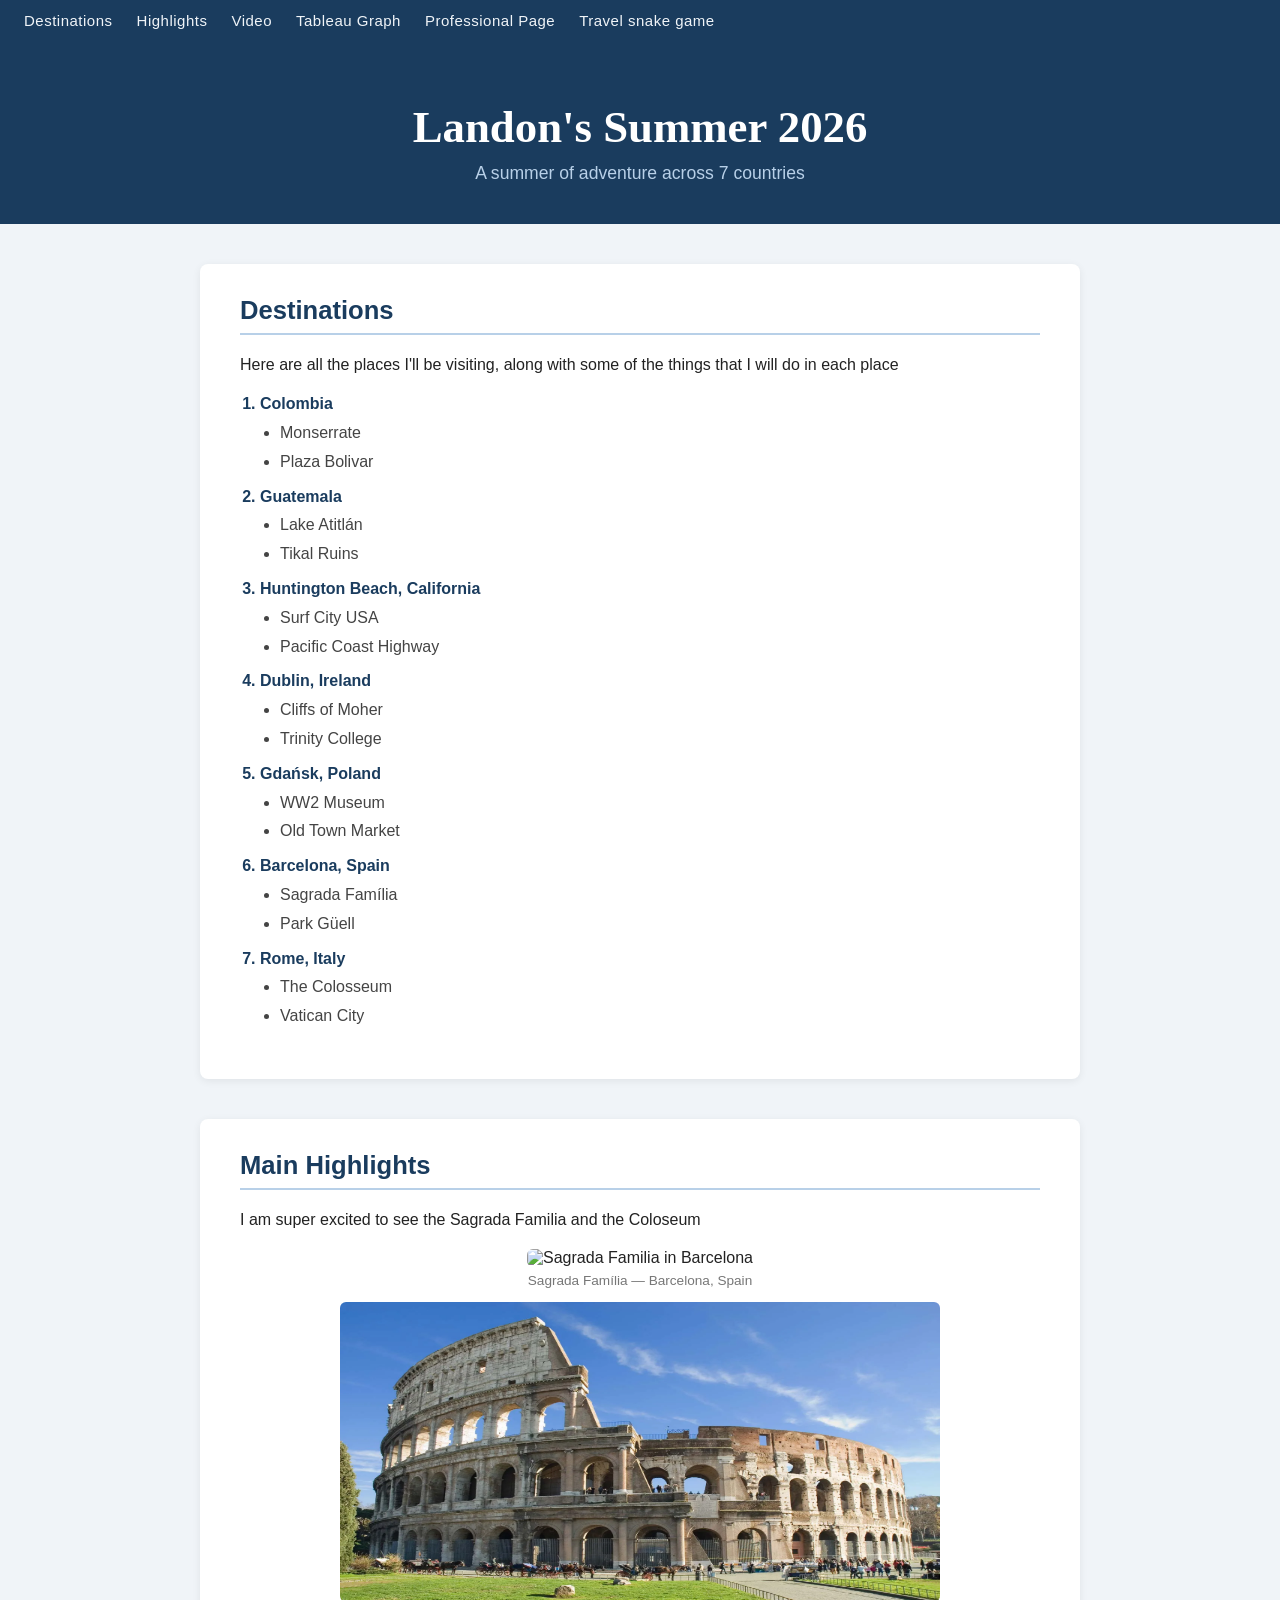
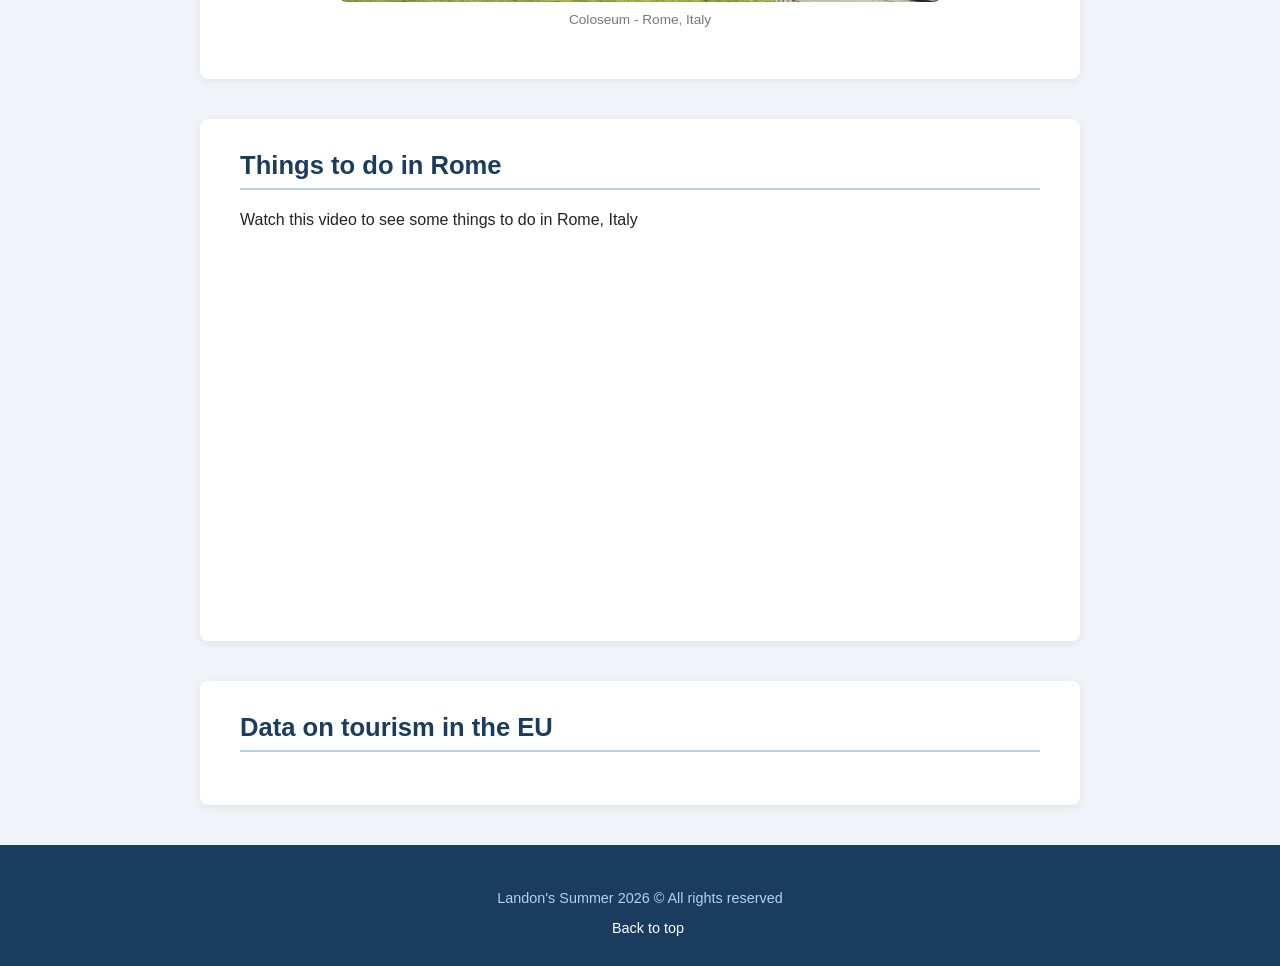
==== scratch/html/page2.html @ bcb7aa06 "Add files via upload" ====
<!DOCTYPE html>
<html lang="en">
<head>
    <meta charset="UTF-8">
    <meta name="viewport" content="width=device-width, initial-scale=1.0">
    <title>Landon's Summer 2026</title>
    <link rel="stylesheet" href="../styles/styles.css">
</head>
<body>

    <!-- Navigation -->
    <nav>
        <a href="#destinations">Destinations</a>
        <a href="#highlights">Highlights</a>
        <a href="#video">Video</a>
        <a href="#tableau">Tableau Graph</a>
        <a href="../../index.html">Professional Page</a>
        <a href="gamepage.html">Travel snake game</a>
    </nav>

    <!-- Header -->
    <header>
        <h1>Landon's Summer 2026</h1>
        <p>A summer of adventure across 7 countries</p>
    </header>

    <!-- Destinations Section -->
    <div class="section" id="destinations">
        <h2>Destinations</h2>
        <p>Here are all the places I'll be visiting, along with some of the things that I will do in each place</p>

        <ol class="destination-list">
            <li>Colombia
                <ul>
                    <li>Monserrate</li>
                    <li>Plaza Bolivar</li>
                </ul>
            </li>
            <li>Guatemala
                <ul>
                    <li>Lake Atitlán</li>
                    <li>Tikal Ruins</li>
                </ul>
            </li>
            <li>Huntington Beach, California
                <ul>
                    <li>Surf City USA</li>
                    <li>Pacific Coast Highway</li>
                </ul>
            </li>
            <li>Dublin, Ireland
                <ul>
                    <li>Cliffs of Moher</li>
                    <li>Trinity College</li>
                </ul>
            </li>
            <li>Gdańsk, Poland
                <ul>
                    <li>WW2 Museum</li>
                    <li>Old Town Market</li>
                </ul>
            </li>
            <li>Barcelona, Spain
                <ul>
                    <li>Sagrada Família</li>
                    <li>Park Güell</li>
                </ul>
            </li>
            <li>Rome, Italy
                <ul>
                    <li>The Colosseum</li>
                    <li>Vatican City</li>
                </ul>
            </li>
        </ol>
    </div>

    <!-- Highlights Section -->
    <div class="section" id="highlights">
        <h2>Main Highlights</h2>
        <p>I am super excited to see the Sagrada Familia and the Coloseum </p>
        <div class="image-block">
            <img src="../images/Sagrada familia.jpg" alt="Sagrada Familia in Barcelona" width="300" height="300">
            <p class="caption">Sagrada Família — Barcelona, Spain</p>
            <img src="../images/Colosseum-Rome-Italy.webp" alt="Coloseum in Rome" width="300" height="300">
            <p class="caption">Coloseum - Rome, Italy</p>
        </div>
    </div>

    <!-- Video Section -->
    <div class="section" id="video">
        <h2>Things to do in Rome</h2>
        <p>Watch this video to see some things to do in Rome, Italy</p>
        <div class="video">
            <iframe
                width="300"
                height="360"
                frameborder="0"
                src="https://www.youtube.com/watch?v=Vp7j3J_C10s">
            </iframe>
        </div>
    </div>

    <!-- Tableau Section -->
    <div class="section" id="tableau">
        <h2>Data on tourism in the EU</h2>
        <div class='tab' id='viz1776293471114' style='position: relative'>
            <noscript>
                <a href='#'><img alt='Tourism in the EU' src='https://public.tableau.com/static/images/5N/5N2SC8J8G/1_rss.png' style='border: none' /></a>
            </noscript>
            <object class='tableauViz' style='display:none;'>
                <param name='host_url' value='https%3A%2F%2Fpublic.tableau.com%2F' />
                <param name='embed_code_version' value='3' />
                <param name='path' value='shared/5N2SC8J8G' />
                <param name='toolbar' value='yes' />
                <param name='static_image' value='https://public.tableau.com/static/images/5N/5N2SC8J8G/1.png' />
                <param name='animate_transition' value='yes' />
                <param name='display_static_image' value='yes' />
                <param name='display_spinner' value='yes' />
                <param name='display_overlay' value='yes' />
                <param name='display_count' value='yes' />
                <param name='language' value='en-US' />
            </object>
        </div>
        <script type='text/javascript'>
            var divElement = document.getElementById('viz1776293471114');
            var vizElement = divElement.getElementsByTagName('object')[0];
            vizElement.style.width = '100%';
            vizElement.style.height = '600px';
            var scriptElement = document.createElement('script');
            scriptElement.src = 'https://public.tableau.com/javascripts/api/viz_v1.js';
            vizElement.parentNode.insertBefore(scriptElement, vizElement);
        </script>
    </div>

    <footer>
        <p>Landon's Summer 2026 &copy; All rights reserved</p>
        <a href="#destinations">Back to top</a>
    </footer>

</body>
</html>
---- scratch/styles/styles.css ----
/* ========================
   Global & Body
======================== */
body {
    font-family: Arial, Helvetica, sans-serif;
    background-color: #f0f4f8;
    color: #222;
    margin: 0;
    padding: 0;
}

/* ========================
   Navigation
======================== */
nav {
    background-color: #1a3c5e;
    padding: 12px 24px;
    display: flex;
    gap: 24px;
}

nav a {
    color: #f0f4f8;
    font-family: 'Arial', sans-serif;
    text-decoration: none;
    font-size: 15px;
    letter-spacing: 0.5px;
}

nav a:hover {
    text-decoration: underline;
}

/* ========================
   Header
======================== */
header {
    background-color: #1a3c5e;
    color: #ffffff;
    text-align: center;
    padding: 60px 20px 40px;
}

header h1 {
    font-family: 'Georgia', serif;
    font-size: 2.8rem;
    margin: 0 0 10px;
}

header p {
    font-size: 1.1rem;
    color: #b8d0e8;
    margin: 0;
}

/* ========================
   Content Sections (divs)
======================== */
.section {
    max-width: 800px;
    margin: 40px auto;
    background-color: #ffffff;
    border-radius: 8px;
    padding: 32px 40px;
    box-shadow: 0 2px 8px rgba(0,0,0,0.07);
}

.section h2 {
    font-family: 'Arial', sans-serif;
    font-size: 1.6rem;
    color: #1a3c5e;
    margin-top: 0;
    border-bottom: 2px solid #b8d0e8;
    padding-bottom: 8px;
}

/* ========================
   Destination List
======================== */
.destination-list {
    padding-left: 20px;
    font-size: 1rem;
    line-height: 1.8;
}

.destination-list > li {
    font-weight: bold;
    color: #1a3c5e;
    margin-bottom: 6px;
}

.destination-list ul {
    list-style-type: disc;
    padding-left: 20px;
    font-weight: normal;
    color: #444;
}

/* ========================
   Image Block
======================== */
.image-block {
    text-align: center;
    margin: 20px 0;
}

.image-block img {
    width: 100%;
    max-width: 600px;
    border-radius: 6px;
}

.caption {
    font-size: 0.85rem;
    color: #777;
    margin-top: 6px;
}


/* Video */

.video{
    margin-left: 250;
    padding-left: 250;
}

/* Tableau */

.tab{
    width: 100%;
    max-width: 600px;
    border-radius: 6px;

}


/* ========================
   Footer
======================== */
footer {
    text-align: center;
    padding: 30px;
    background-color: #1a3c5e;
    color: #b8d0e8;
    font-family: 'Arial', sans-serif;
    font-size: 0.9rem;
}

footer a {
    color: #ffffff;
    text-decoration: none;
    margin-left: 16px;
}

footer a:hover {
    text-decoration: underline;
}
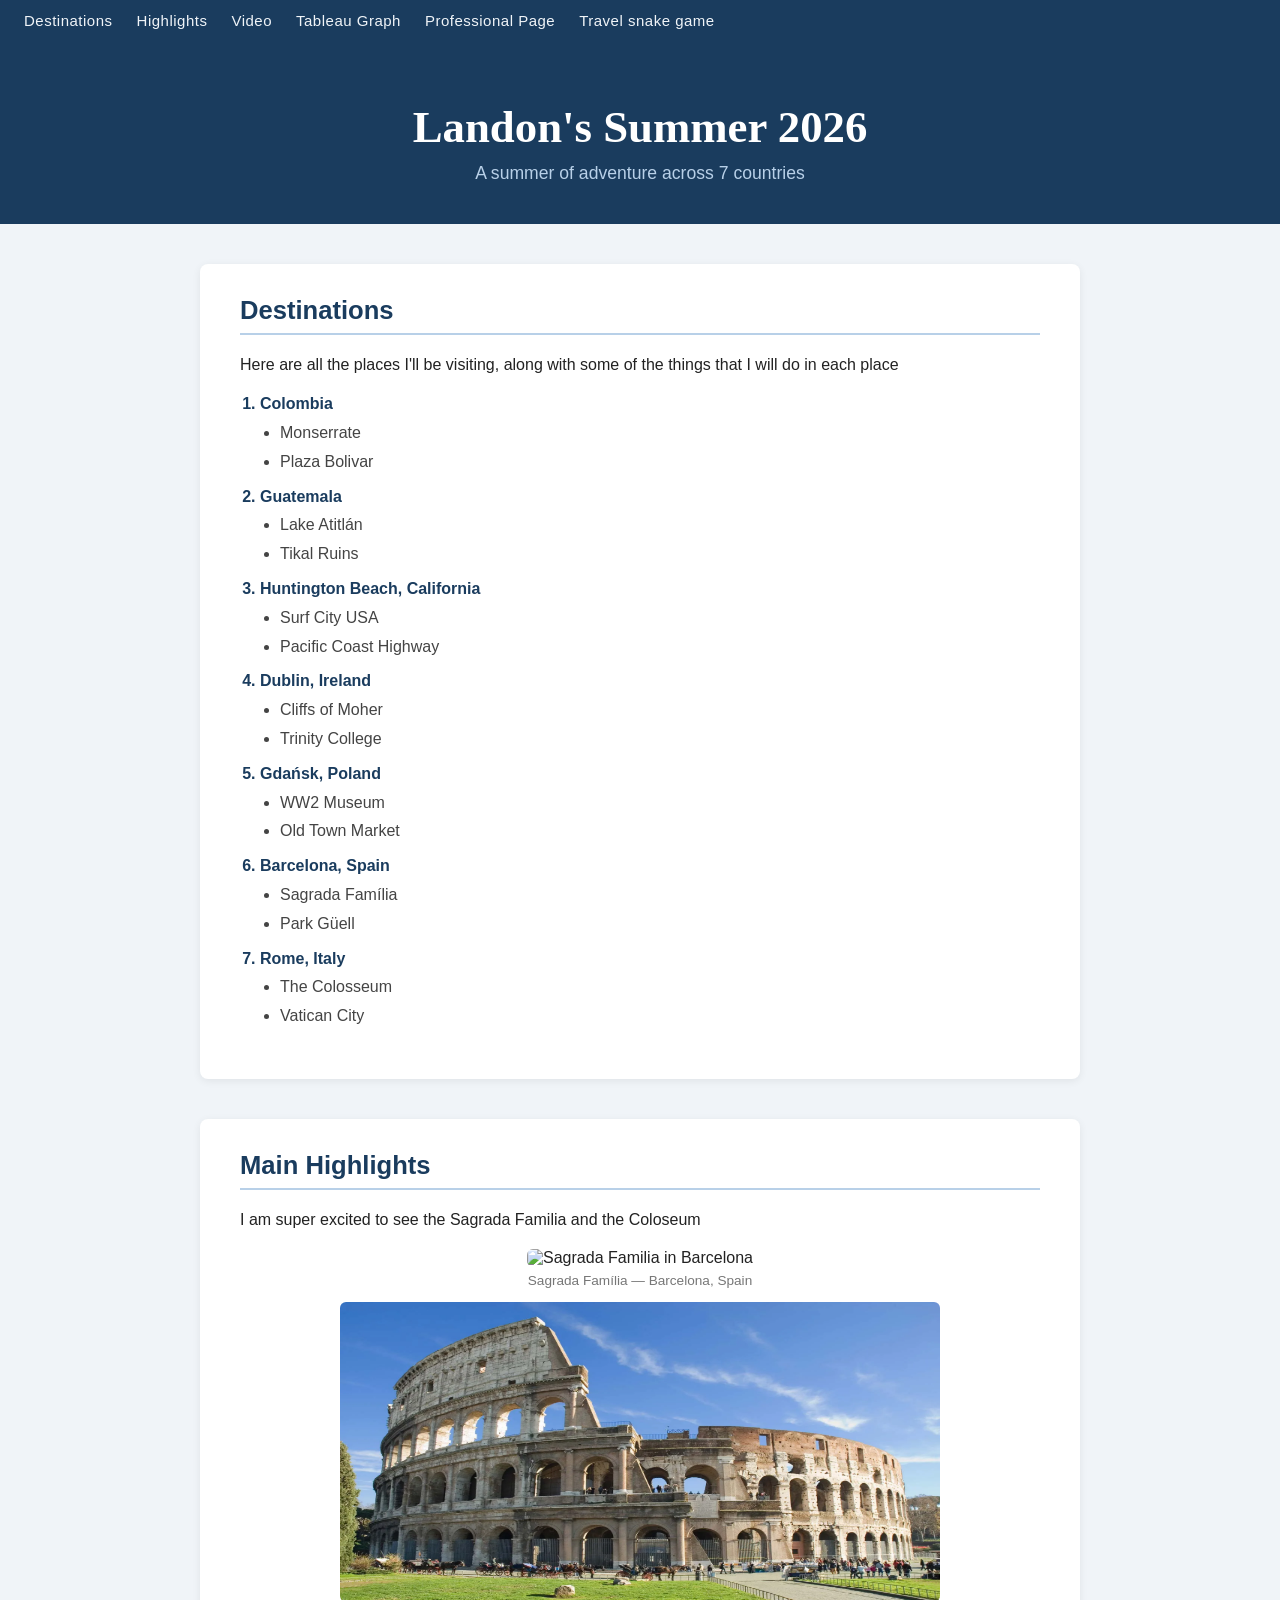
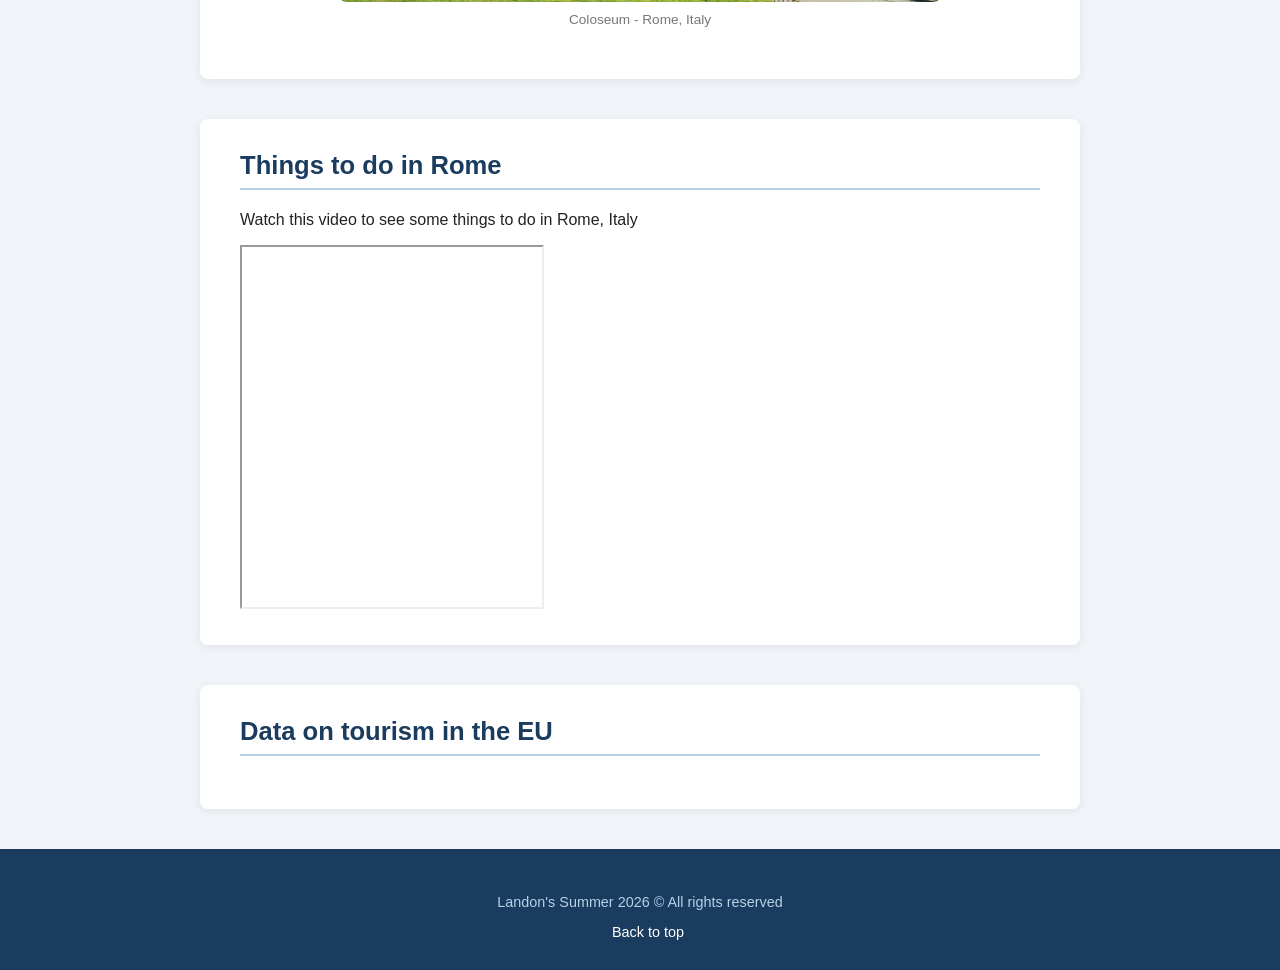
==== commit 7f6b246b: "Add files via upload" ====
--- a/scratch/html/page2.html
+++ b/scratch/html/page2.html
@@ -95,8 +95,9 @@
             <iframe
                 width="300"
                 height="360"
-                frameborder="0"
-                src="https://www.youtube.com/watch?v=Vp7j3J_C10s">
+                src="https://www.youtube.com/embed/Vp7j3J_C10s"
+                title="YouTube video"
+                allowfullscreen>
             </iframe>
         </div>
     </div>
